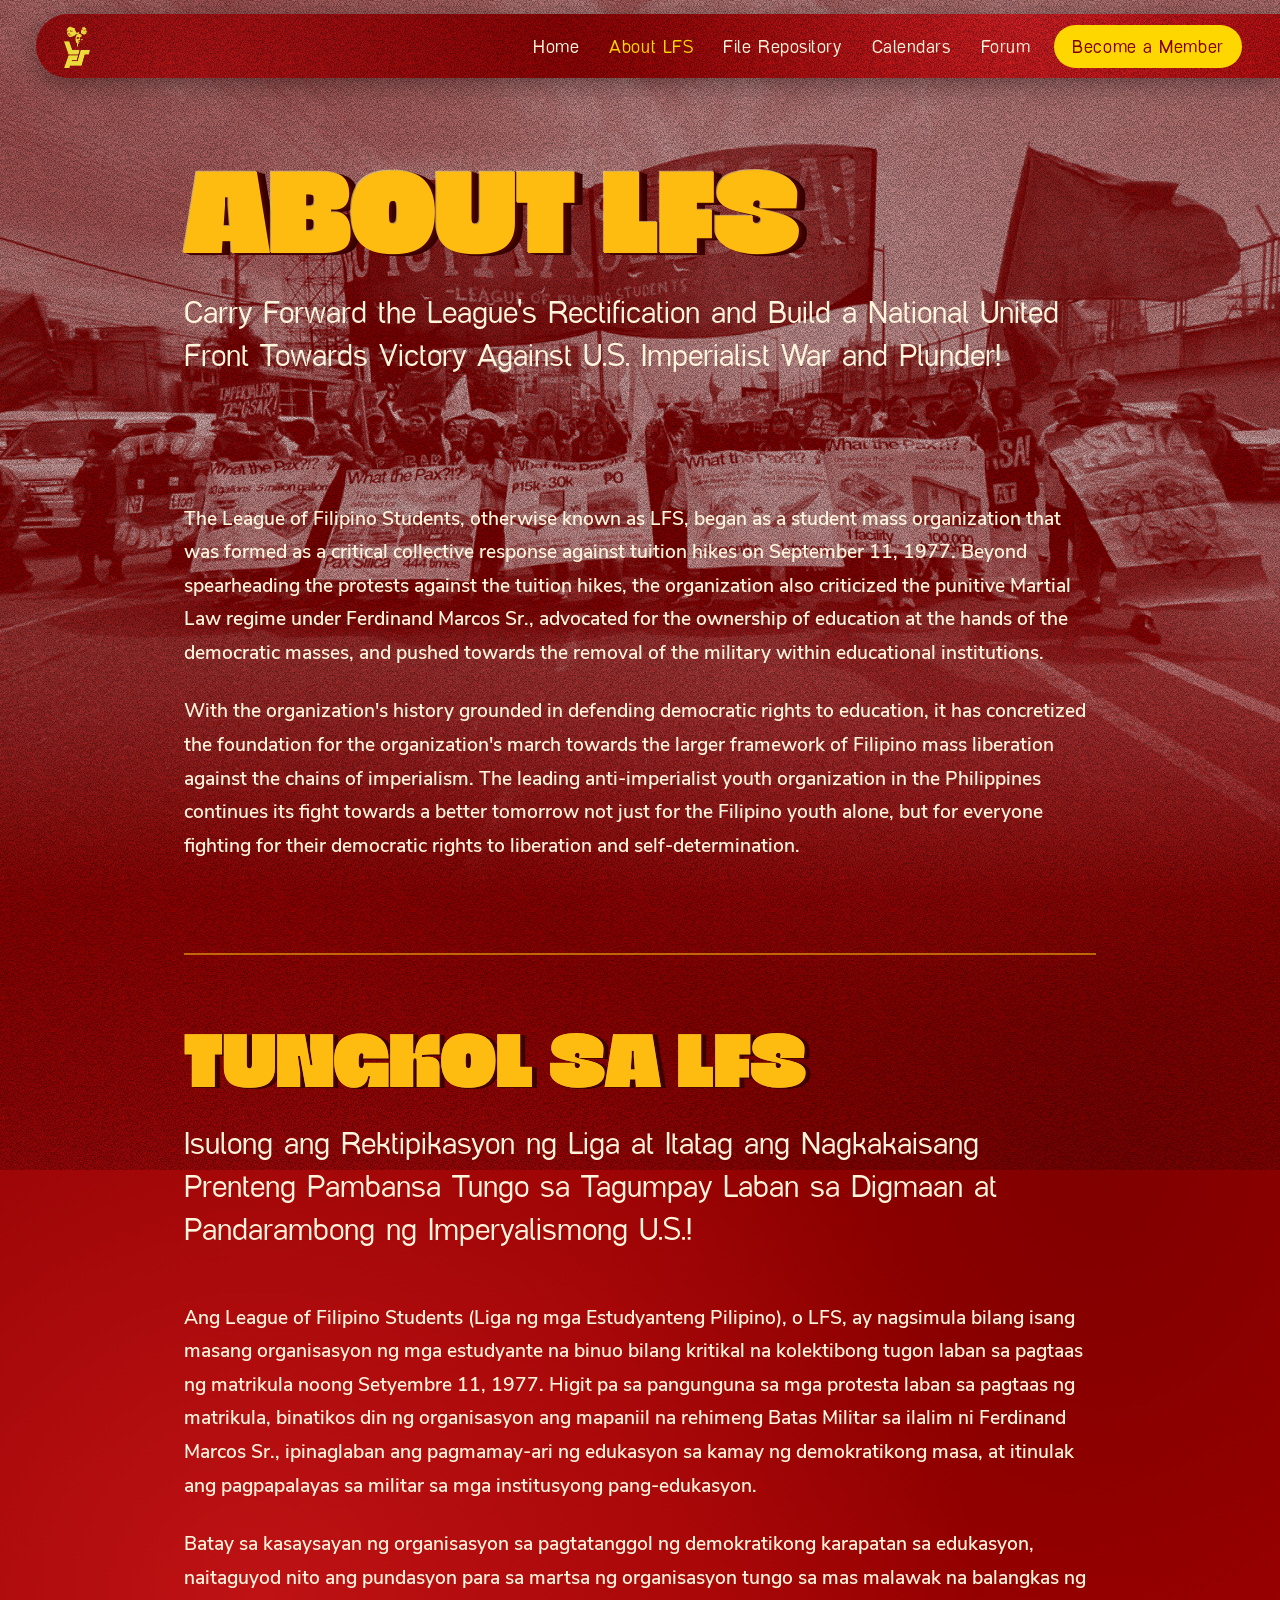
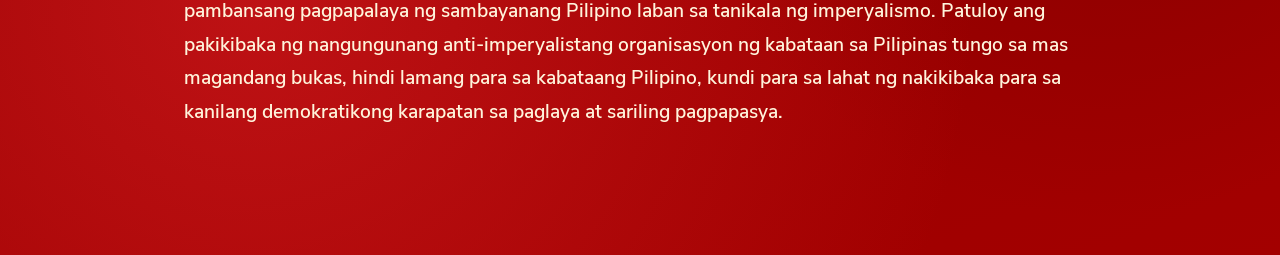
==== about.html @ c1c63fd0 "Add files via upload" ====
<!DOCTYPE html>
<html lang="en">
<head>
<meta charset="UTF-8">
<meta name="viewport" content="width=device-width, initial-scale=1, viewport-fit=cover">
<title>About LFS | League of Filipino Students</title>
<script>document.documentElement.classList.add("js")</script>
<link rel="stylesheet" href="./styles.css">
<style>
.about-bg{position:absolute;top:0;left:0;right:0;height:clamp(560px,100vh,980px);z-index:0}
.about-bg .media{background-image:url("./LFSphils77-media_assets/LFS-notopaxsilicaprotest-aboutus.jpg")}
.about-bg .media::after{content:"";position:absolute;inset:0;background:linear-gradient(rgba(40,0,0,.5),rgba(40,0,0,.2))}
.page{position:relative;min-height:100vh;overflow:hidden;background-color:#800000;background-image:var(--redbg)}
.wrap{position:relative;z-index:5;max-width:960px;margin:0 auto;padding:calc(var(--safe) + 150px) 24px 100px}
h1{margin:0;font-family:"Inktera",Helvetica,sans-serif;font-weight:700;font-size:clamp(46px,10vw,140px);line-height:.92;color:var(--title)}
.sub{font-family:"Masonries Thin",Helvetica,sans-serif;font-weight:100;font-size:clamp(1.25rem,2.6vw,2rem);line-height:1.35;margin:.7em 0 clamp(60px,14vh,180px);color:var(--ink)}
.body p{font-family:"Nunito Sans",Helvetica,sans-serif;font-weight:600;font-size:clamp(1rem,1.55vw,1.2rem);line-height:1.75;margin:0 0 1.3em}
.tl{margin-top:clamp(48px,8vw,90px);padding-top:clamp(36px,6vw,64px);border-top:2px solid rgba(255,188,16,.55)}
.tl h2{margin:0;font-family:"Inktera",Helvetica,sans-serif;font-weight:700;font-size:clamp(34px,6.5vw,88px);line-height:.95;color:var(--title)}
</style>
</head>
<body class="grain-page">
<div class="page">
  <div class="duo about-bg fade-in" aria-hidden="true"><div class="media"></div></div>
  <main class="wrap">
    <h1 class="ext fade-down">ABOUT LFS</h1>
    <p class="sub fade-down">Carry Forward the League's Rectification and Build a National United Front Towards Victory Against U.S. Imperialist War and Plunder!</p>
    <div class="body">
      <p class="fade-down">The League of Filipino Students, otherwise known as LFS, began as a student mass organization that was formed as a critical collective response against tuition hikes on September 11, 1977. Beyond spearheading the protests against the tuition hikes, the organization also criticized the punitive Martial Law regime under Ferdinand Marcos Sr., advocated for the ownership of education at the hands of the democratic masses, and pushed towards the removal of the military within educational institutions.</p>
      <p class="fade-down">With the organization's history grounded in defending democratic rights to education, it has concretized the foundation for the organization's march towards the larger framework of Filipino mass liberation against the chains of imperialism. The leading anti-imperialist youth organization in the Philippines continues its fight towards a better tomorrow not just for the Filipino youth alone, but for everyone fighting for their democratic rights to liberation and self-determination.</p>
    </div>
    <section class="tl" lang="tl">
      <h2 class="ext fade-down">TUNGKOL SA LFS</h2>
      <p class="sub fade-down" style="margin-bottom:1.6em">Isulong ang Rektipikasyon ng Liga at Itatag ang Nagkakaisang Prenteng Pambansa Tungo sa Tagumpay Laban sa Digmaan at Pandarambong ng Imperyalismong U.S.!</p>
      <div class="body">
        <p class="fade-down">Ang League of Filipino Students (Liga ng mga Estudyanteng Pilipino), o LFS, ay nagsimula bilang isang masang organisasyon ng mga estudyante na binuo bilang kritikal na kolektibong tugon laban sa pagtaas ng matrikula noong Setyembre 11, 1977. Higit pa sa pangunguna sa mga protesta laban sa pagtaas ng matrikula, binatikos din ng organisasyon ang mapaniil na rehimeng Batas Militar sa ilalim ni Ferdinand Marcos Sr., ipinaglaban ang pagmamay-ari ng edukasyon sa kamay ng demokratikong masa, at itinulak ang pagpapalayas sa militar sa mga institusyong pang-edukasyon.</p>
        <p class="fade-down">Batay sa kasaysayan ng organisasyon sa pagtatanggol ng demokratikong karapatan sa edukasyon, naitaguyod nito ang pundasyon para sa martsa ng organisasyon tungo sa mas malawak na balangkas ng pambansang pagpapalaya ng sambayanang Pilipino laban sa tanikala ng imperyalismo. Patuloy ang pakikibaka ng nangungunang anti-imperyalistang organisasyon ng kabataan sa Pilipinas tungo sa mas magandang bukas, hindi lamang para sa kabataang Pilipino, kundi para sa lahat ng nakikibaka para sa kanilang demokratikong karapatan sa paglaya at sariling pagpapasya.</p>
      </div>
    </section>
  </main>
</div>
<script src="./animations.js" defer></script>
</body>
</html>
---- styles.css ----
/* Shared styles for every LFS page. Font paths are relative to this file; names are case-sensitive on GitHub Pages. */
@font-face{font-family:"Inktera";src:url("./LFSphils77-fonts/inktera-demo/InkteraDemo.otf") format("opentype"),url("./LFSphils77-fonts/InkteraDemo.otf") format("opentype"),url("./fonts/InkteraDemo.otf") format("opentype");font-weight:700;font-style:normal;font-display:swap}
@font-face{font-family:"Masonries";src:url("./LFSphils77-fonts/masonries-sans/MasonriesSans-BoldItalic.otf") format("opentype"),url("./LFSphils77-fonts/MasonriesSans-BoldItalic.otf") format("opentype"),url("./fonts/MasonriesSans-BoldItalic.otf") format("opentype");font-weight:700;font-style:italic;font-display:swap}
@font-face{font-family:"Masonries";src:url("./LFSphils77-fonts/masonries-sans/MasonriesSans-ExtraBold.otf") format("opentype"),url("./LFSphils77-fonts/MasonriesSans-ExtraBold.otf") format("opentype"),url("./fonts/MasonriesSans-ExtraBold.otf") format("opentype");font-weight:800;font-style:normal;font-display:swap}
@font-face{font-family:"Masonries Thin";src:url("./LFSphils77-fonts/masonries-sans/MasonriesSans-Thin.otf") format("opentype"),url("./LFSphils77-fonts/MasonriesSans-Thin.otf") format("opentype"),url("./fonts/MasonriesSans-Thin.otf") format("opentype");font-weight:100 400;font-style:normal;font-display:swap}
@font-face{font-family:"Nunito Sans";src:url("./LFSphils77-fonts/nunito-sans/NunitoSans-SemiBold.ttf") format("truetype"),url("./LFSphils77-fonts/NunitoSans-SemiBold.ttf") format("truetype"),url("./fonts/NunitoSans-SemiBold.ttf") format("truetype");font-weight:600;font-style:normal;font-display:swap}

:root{--maroon:#800000;--burg:#A30000;--bright:#eb282e;--gold:#FFD700;--title:#ffbc10;--ink:#fff4dc;--safe:env(safe-area-inset-top,0px);
  /* hard, right-leaning extrusion + faint top-left highlight = embossed */
  --extrude:-.006em -.004em 0 rgba(255,236,150,.6),.012em .0035em 0 #4a0505,.024em .007em 0 #4a0505,.036em .0105em 0 #3d0000,.048em .014em 0 #3d0000,.06em .0175em 0 #300000;
  /* red grainy gradient: maroon to dark burgundy blobs + bright red highlights */
  --redbg:radial-gradient(circle at 74% 14%,rgba(235,40,46,.7),transparent 42%),radial-gradient(circle at 20% 86%,rgba(235,40,46,.45),transparent 38%),radial-gradient(ellipse 55% 45% at 16% 28%,rgba(163,0,0,.95),transparent 70%),radial-gradient(ellipse 55% 50% at 86% 62%,rgba(128,0,0,1),transparent 72%),linear-gradient(160deg,#800000,#A30000)}
*{box-sizing:border-box}
html{scroll-behavior:smooth;overflow-x:hidden;-webkit-text-size-adjust:100%}
body{margin:0;background-color:var(--maroon);color:var(--ink);font-family:"Nunito Sans",Helvetica,Arial,sans-serif;font-weight:600;overflow-x:hidden}
.ext{text-shadow:var(--extrude)}

/* ---------- Grain: dark speckle, plain blending so it renders on every browser ---------- */
.grain::after,body.grain-page::after{content:"";position:absolute;inset:-30%;z-index:2;pointer-events:none;border-radius:inherit;
  background:url("data:image/svg+xml,%3Csvg xmlns='http://www.w3.org/2000/svg' width='180' height='180'%3E%3Cfilter id='n' color-interpolation-filters='sRGB'%3E%3CfeTurbulence type='fractalNoise' baseFrequency='.9' numOctaves='3' stitchTiles='stitch'/%3E%3CfeColorMatrix values='0 0 0 0 0 0 0 0 0 0 0 0 0 0 0 1.6 0 0 0 -.45'/%3E%3C/filter%3E%3Crect width='100%25' height='100%25' filter='url(%23n)'/%3E%3C/svg%3E") 0 0/120px 120px;
  opacity:.55;animation:grain .2s steps(2) infinite}
body.grain-page::after{position:fixed;z-index:1;border-radius:0}
@keyframes grain{0%{transform:translate(0,0)}25%{transform:translate(-3%,2%)}50%{transform:translate(2%,-3%)}75%{transform:translate(3%,3%)}100%{transform:translate(0,0)}}

/* ---------- Ribbon (injected by animations.js on every page) ---------- */
.ribbon{position:fixed;z-index:100;top:calc(var(--safe) + 14px);left:clamp(10px,3vw,36px);right:0;height:64px;
  display:flex;align-items:center;justify-content:space-between;padding:0 clamp(14px,3vw,40px) 0 28px;
  border-radius:999px 0 0 999px;overflow:hidden;background-color:#800000;
  background-image:radial-gradient(circle at 80% -30%,rgba(235,40,46,.85),transparent 48%),radial-gradient(circle at 12% 130%,rgba(235,40,46,.55),transparent 42%),linear-gradient(100deg,#800000,#A30000);
  box-shadow:0 6px 24px rgba(0,0,0,.35)}
.ribbon>*{position:relative;z-index:3}
.brand img{height:44px;width:auto;display:block}
.ribbon ul{list-style:none;margin:0;padding:0;display:flex;align-items:center;gap:2px}
.ribbon a.link{display:block;padding:10px 14px;color:var(--ink);text-decoration:none;white-space:nowrap;font-family:"Masonries Thin",Helvetica,sans-serif;font-weight:100;font-size:1.15rem;letter-spacing:.03em;transition:color .2s}
.ribbon a.link:hover,.ribbon a.link[aria-current]{color:var(--gold)}
.ribbon a.cta{background:var(--gold);color:var(--maroon);border-radius:999px;font-weight:400;padding:10px 18px;margin-left:8px}
.ribbon a.cta:hover{color:var(--burg);background:#fff0a0}
.ribbon a:focus-visible,.menu-btn:focus-visible,.sound:focus-visible{outline:2px solid var(--gold);outline-offset:2px}
.menu-btn{display:none;background:none;border:2px solid var(--gold);color:var(--gold);width:42px;height:42px;border-radius:50%;font-size:1.3rem;cursor:pointer}
@media(max-width:1020px){
  .ribbon{overflow:visible}.menu-btn{display:block}
  .ribbon ul{position:absolute;top:calc(100% + 8px);right:0;width:min(86vw,340px);flex-direction:column;align-items:stretch;gap:0;
    background-color:#800000;background-image:linear-gradient(160deg,#800000,#A30000);border-radius:24px 0 0 24px;box-shadow:0 10px 30px rgba(0,0,0,.4);
    max-height:0;opacity:0;overflow:hidden;transition:max-height .35s,opacity .25s}
  .ribbon.open ul{max-height:80vh;opacity:1;overflow-y:auto}
  .ribbon a.link{padding:15px 24px;font-size:1.3rem}.ribbon a.cta{margin:10px 18px 14px;text-align:center}
}

/* ---------- Smooth fade down on scroll ---------- */
.js .fade-down{opacity:0;transform:translate3d(0,-28px,0);will-change:opacity,transform;
  transition:opacity 1.4s cubic-bezier(.22,1,.36,1),transform 1.4s cubic-bezier(.22,1,.36,1)}
.js .fade-in{opacity:0;transition:opacity 1.8s ease}
.js .fade-down.in,.js .fade-in.in{opacity:1;transform:none;will-change:auto}

/* ---------- Duotone (gold highlights / maroon shadows) for photo + video ---------- */
.duo{position:relative;isolation:isolate;background:var(--maroon);
  -webkit-mask-image:linear-gradient(#000 58%,transparent);mask-image:linear-gradient(#000 58%,transparent)}
.duo>.media{position:absolute;inset:0;width:100%;height:100%;object-fit:cover;background:center/cover no-repeat;filter:grayscale(1) contrast(1.15) brightness(1.05)}
.duo::before,.duo::after{content:"";position:absolute;inset:0;pointer-events:none}
.duo::before{background:var(--gold);mix-blend-mode:multiply}
.duo::after{background:var(--maroon);mix-blend-mode:screen}

/* ---------- Sound ---------- */
.sound{position:fixed;right:16px;bottom:calc(16px + env(safe-area-inset-bottom,0px));z-index:90;background:var(--maroon);color:var(--gold);border:2px solid var(--gold);border-radius:999px;padding:10px 18px;font:600 .95rem "Nunito Sans",Helvetica,sans-serif;cursor:pointer}

/* ---------- Loading screen (injected) ---------- */
#loader{position:fixed;inset:0;z-index:1000;background:var(--gold);display:flex;flex-direction:column;align-items:center;justify-content:center;gap:28px;opacity:0;visibility:hidden;transition:opacity .5s ease,visibility .5s}
#loader.show{opacity:1;visibility:visible}
.tri{width:clamp(70px,16vw,110px);animation:tri 3s ease-in-out infinite}
.tri svg{display:block;width:100%;transition:transform 2.4s ease-in-out}
@keyframes tri{0%,100%{transform:translateY(34px);opacity:.25}50%{transform:translateY(-34px);opacity:1}}
@keyframes triFinal{from{transform:translateY(34px);opacity:.25}to{transform:translateY(0);opacity:1}}
#loader.final .tri{animation:triFinal 3s ease-in-out forwards}
#loader.final .tri svg{transform:rotate(180deg)}
#loaderText{margin:0;font-family:"Masonries",Helvetica,sans-serif;font-weight:800;font-size:clamp(1.6rem,5vw,3rem);color:var(--bright);transition:opacity .45s ease;letter-spacing:.02em}

@media(prefers-reduced-motion:reduce){.grain::after,body.grain-page::after,.panel::before{animation:none}html{scroll-behavior:auto}.js .fade-down,.js .fade-in{transition:none;opacity:1;transform:none}}
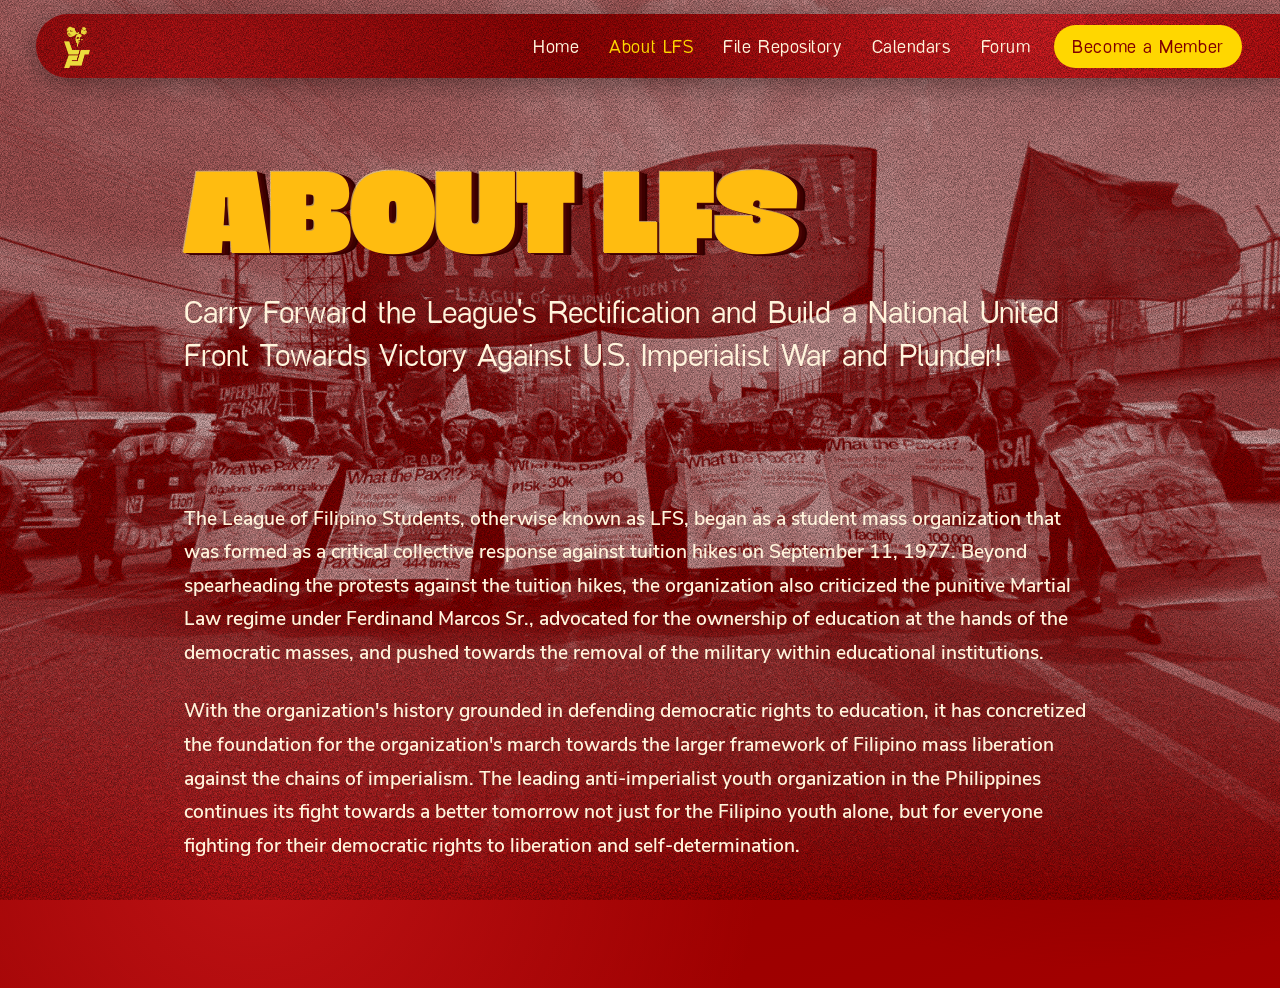
==== commit 3a909007: "Add files via upload" ====
--- a/about.html
+++ b/about.html
@@ -15,8 +15,7 @@
 h1{margin:0;font-family:"Inktera",Helvetica,sans-serif;font-weight:700;font-size:clamp(46px,10vw,140px);line-height:.92;color:var(--title)}
 .sub{font-family:"Masonries Thin",Helvetica,sans-serif;font-weight:100;font-size:clamp(1.25rem,2.6vw,2rem);line-height:1.35;margin:.7em 0 clamp(60px,14vh,180px);color:var(--ink)}
 .body p{font-family:"Nunito Sans",Helvetica,sans-serif;font-weight:600;font-size:clamp(1rem,1.55vw,1.2rem);line-height:1.75;margin:0 0 1.3em}
-.tl{margin-top:clamp(48px,8vw,90px);padding-top:clamp(36px,6vw,64px);border-top:2px solid rgba(255,188,16,.55)}
-.tl h2{margin:0;font-family:"Inktera",Helvetica,sans-serif;font-weight:700;font-size:clamp(34px,6.5vw,88px);line-height:.95;color:var(--title)}
+
 </style>
 </head>
 <body class="grain-page">
@@ -29,14 +28,6 @@
       <p class="fade-down">The League of Filipino Students, otherwise known as LFS, began as a student mass organization that was formed as a critical collective response against tuition hikes on September 11, 1977. Beyond spearheading the protests against the tuition hikes, the organization also criticized the punitive Martial Law regime under Ferdinand Marcos Sr., advocated for the ownership of education at the hands of the democratic masses, and pushed towards the removal of the military within educational institutions.</p>
       <p class="fade-down">With the organization's history grounded in defending democratic rights to education, it has concretized the foundation for the organization's march towards the larger framework of Filipino mass liberation against the chains of imperialism. The leading anti-imperialist youth organization in the Philippines continues its fight towards a better tomorrow not just for the Filipino youth alone, but for everyone fighting for their democratic rights to liberation and self-determination.</p>
     </div>
-    <section class="tl" lang="tl">
-      <h2 class="ext fade-down">TUNGKOL SA LFS</h2>
-      <p class="sub fade-down" style="margin-bottom:1.6em">Isulong ang Rektipikasyon ng Liga at Itatag ang Nagkakaisang Prenteng Pambansa Tungo sa Tagumpay Laban sa Digmaan at Pandarambong ng Imperyalismong U.S.!</p>
-      <div class="body">
-        <p class="fade-down">Ang League of Filipino Students (Liga ng mga Estudyanteng Pilipino), o LFS, ay nagsimula bilang isang masang organisasyon ng mga estudyante na binuo bilang kritikal na kolektibong tugon laban sa pagtaas ng matrikula noong Setyembre 11, 1977. Higit pa sa pangunguna sa mga protesta laban sa pagtaas ng matrikula, binatikos din ng organisasyon ang mapaniil na rehimeng Batas Militar sa ilalim ni Ferdinand Marcos Sr., ipinaglaban ang pagmamay-ari ng edukasyon sa kamay ng demokratikong masa, at itinulak ang pagpapalayas sa militar sa mga institusyong pang-edukasyon.</p>
-        <p class="fade-down">Batay sa kasaysayan ng organisasyon sa pagtatanggol ng demokratikong karapatan sa edukasyon, naitaguyod nito ang pundasyon para sa martsa ng organisasyon tungo sa mas malawak na balangkas ng pambansang pagpapalaya ng sambayanang Pilipino laban sa tanikala ng imperyalismo. Patuloy ang pakikibaka ng nangungunang anti-imperyalistang organisasyon ng kabataan sa Pilipinas tungo sa mas magandang bukas, hindi lamang para sa kabataang Pilipino, kundi para sa lahat ng nakikibaka para sa kanilang demokratikong karapatan sa paglaya at sariling pagpapasya.</p>
-      </div>
-    </section>
   </main>
 </div>
 <script src="./animations.js" defer></script>
--- a/styles.css
+++ b/styles.css
@@ -16,16 +16,16 @@
 .ext{text-shadow:var(--extrude)}
 
 /* ---------- Grain: dark speckle, plain blending so it renders on every browser ---------- */
-.grain::after,body.grain-page::after{content:"";position:absolute;inset:-30%;z-index:2;pointer-events:none;border-radius:inherit;
+.grain::after,body.grain-page::after{content:"";position:absolute;inset:0;z-index:2;pointer-events:none;border-radius:inherit;
   background:url("data:image/svg+xml,%3Csvg xmlns='http://www.w3.org/2000/svg' width='180' height='180'%3E%3Cfilter id='n' color-interpolation-filters='sRGB'%3E%3CfeTurbulence type='fractalNoise' baseFrequency='.9' numOctaves='3' stitchTiles='stitch'/%3E%3CfeColorMatrix values='0 0 0 0 0 0 0 0 0 0 0 0 0 0 0 1.6 0 0 0 -.45'/%3E%3C/filter%3E%3Crect width='100%25' height='100%25' filter='url(%23n)'/%3E%3C/svg%3E") 0 0/120px 120px;
   opacity:.55;animation:grain .2s steps(2) infinite}
 body.grain-page::after{position:fixed;z-index:1;border-radius:0}
-@keyframes grain{0%{transform:translate(0,0)}25%{transform:translate(-3%,2%)}50%{transform:translate(2%,-3%)}75%{transform:translate(3%,3%)}100%{transform:translate(0,0)}}
+@keyframes grain{0%{background-position:0 0}25%{background-position:-30px 20px}50%{background-position:20px -30px}75%{background-position:30px 30px}100%{background-position:0 0}}
 
 /* ---------- Ribbon (injected by animations.js on every page) ---------- */
 .ribbon{position:fixed;z-index:100;top:calc(var(--safe) + 14px);left:clamp(10px,3vw,36px);right:0;height:64px;
   display:flex;align-items:center;justify-content:space-between;padding:0 clamp(14px,3vw,40px) 0 28px;
-  border-radius:999px 0 0 999px;overflow:hidden;background-color:#800000;
+  border-radius:999px 0 0 999px;overflow:hidden;isolation:isolate;background-color:#800000;
   background-image:radial-gradient(circle at 80% -30%,rgba(235,40,46,.85),transparent 48%),radial-gradient(circle at 12% 130%,rgba(235,40,46,.55),transparent 42%),linear-gradient(100deg,#800000,#A30000);
   box-shadow:0 6px 24px rgba(0,0,0,.35)}
 .ribbon>*{position:relative;z-index:3}
